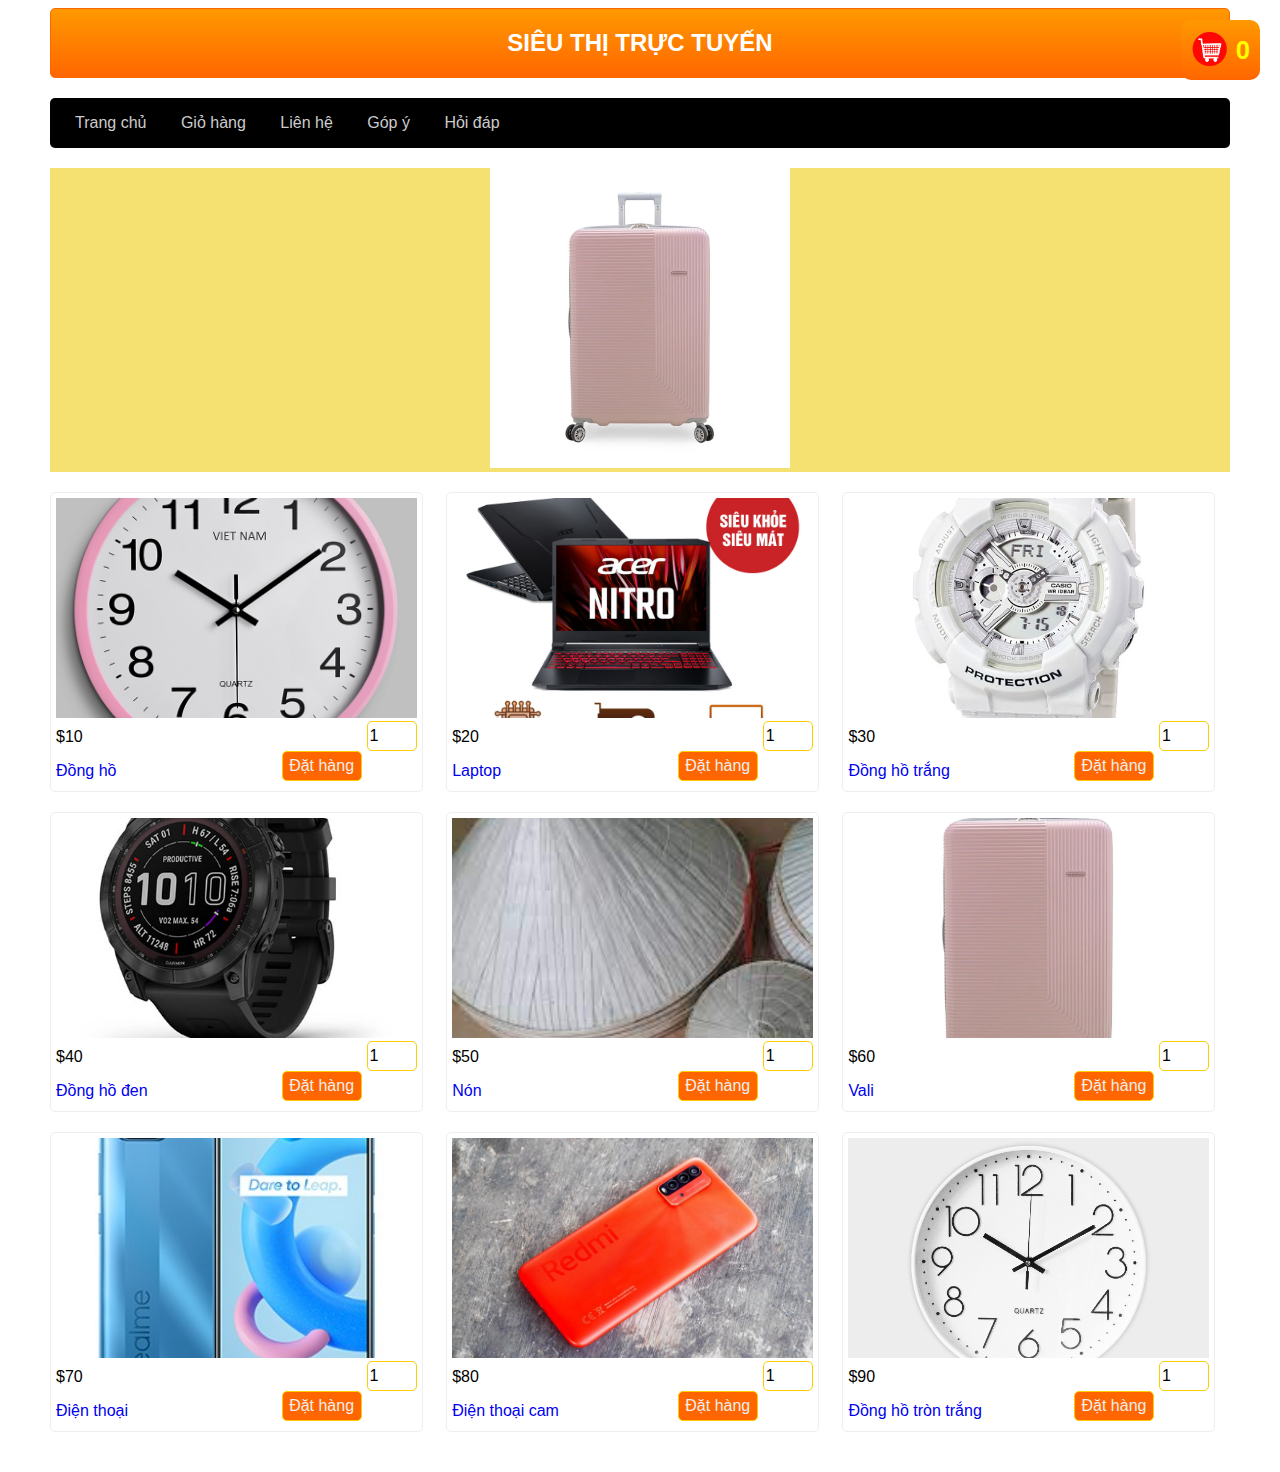
==== index.html @ f5eb184d "Add files via upload" ====
<!DOCTYPE html>
<html lang="en">
<head>
    <meta charset="UTF-8">
    <title>Shopping Cart</title>
    <link rel="stylesheet" href="css/style.css">
    <script src="js/cart.js"></script>
    <script src="js/slideshow.js"></script>
</head>
<body onload="showcountsp(); loadAnh();">
    <div class="giohang">
        <a onclick="showcart();"><img src="images/cart.png"><span id="countsp">0</span></a>
    </div>
    <div id="showcart">
        <table>
            <tr>
                <th style="width: 10px;">STT</th>
                <th>Hình</th>
                <th>Tên sản phẩm</th>
                <th>Đơn giá</th>
                <th>Số lượng</th>
                <th>Thành tiền ($)</th>
            </tr>
            <tbody id="mycart">
            </tbody>
            <tr>
                <a href="thanhtoan.html"><button type="button" class="thanhtoan">Chốt đơn và thanh toán</button></a>
            </tr>
        </table>
    </div>
    <div class="boxcenter">
        <div class="row mb header">
            <h1> SIÊU THỊ TRỰC TUYẾN</h1>
        </div>

        <div class="row mb menu">
            <ul>
                <li><a href="index.html">Trang chủ</a></li>
                <li><a href="thanhtoan.html">Giỏ hàng</a></li>
                <li><a href="#">Liên hệ</a></li>
                <li><a href="#">Góp ý</a></li>
                <li><a href="#">Hỏi đáp</a></li>
            </ul>
        </div>
        <div class="row mb ">
            <div class="row">
                <div class="banner mb">
                    <img src="images/0.jpg" id="Anh">
                </div>
            </div>
            <div class="row">
                <div class="boxsp mr">
                    <div class="row img"><img src="images/1.jpg" alt=""></div>
                    <p>$<span>10</span></p>
                    <a href="#">Đồng hồ</a>
                    <input type="number" name="soluong" min="1" max="10" value="1">
                    <button onclick="themvaogiohang(this)">Đặt hàng</button>
                </div>
                <div class="boxsp mr">
                    <div class="row img"><img src="images/2.jpg" alt=""></div>
                    <p>$<span>20</span></p>
                    <a href="#">Laptop</a>
                    <input type="number" name="soluong" min="1" max="10" value="1">
                    <button onclick="themvaogiohang(this)">Đặt hàng</button>
                </div>
                <div class="boxsp ">
                    <div class="row img"><img src="images/3.jpg" alt=""></div>
                    <p>$<span>30</span></p>
                    <a href="#">Đồng hồ trắng</a>
                    <input type="number" name="soluong" min="1" max="10" value="1">
                    <button onclick="themvaogiohang(this)">Đặt hàng</button>
                </div>
                <div class="boxsp mr">
                    <div class="row img"><img src="images/4.jpg" alt=""></div>
                    <p>$<span>40</span></p>
                    <a href="#">Đồng hồ đen</a>
                    <input type="number" name="soluong" min="1" max="10" value="1">
                    <button onclick="themvaogiohang(this)">Đặt hàng</button>
                </div>
                <div class="boxsp mr">
                    <div class="row img"><img src="images/5.jpg" alt=""></div>
                    <p>$<span>50</span></p>
                    <a href="#">Nón</a>
                    <input type="number" name="soluong" min="1" max="10" value="1">
                    <button onclick="themvaogiohang(this)">Đặt hàng</button>
                </div>
                <div class="boxsp ">
                    <div class="row img"><img src="images/0.jpg" alt=""></div>
                    <p>$<span>60</span></p>
                    <a href="#">Vali</a>
                    <input type="number" name="soluong" min="1" max="10" value="1">
                    <button onclick="themvaogiohang(this)">Đặt hàng</button>
                </div>
                <div class="boxsp mr">
                    <div class="row img"><img src="images/7.jpg" alt=""></div>
                    <p>$<span>70</span></p>
                    <a href="#">Điện thoại</a>
                    <input type="number" name="soluong" min="1" max="10" value="1">
                    <button onclick="themvaogiohang(this)">Đặt hàng</button>
                </div>
                <div class="boxsp mr">
                    <div class="row img"><img src="images/8.jpg" alt=""></div>
                    <p>$<span>80</span></p>
                    <a href="#">Điện thoại cam</a>
                    <input type="number" name="soluong" min="1" max="10" value="1">
                    <button onclick="themvaogiohang(this)">Đặt hàng</button>
                </div>
                <div class="boxsp ">
                    <div class="row img"><img src="images/6.jpg" alt=""></div>
                    <p>$<span>90</span></p>
                    <a href="#">Đồng hồ tròn trắng</a>
                    <input type="number" name="soluong" min="1" max="10" value="1">
                    <button onclick="themvaogiohang(this)">Đặt hàng</button>
                </div>
            </div>
        </div>
    </div>
    <script src="js/cart.js"></script>
</body>

</html>
---- css/style.css ----
* {
    box-sizing: border-box;
    font-family: sans-serif;
    font-size: 1em;
}

.boxcenter {
    width: 1180px;
    margin: 0 auto;
}

.row {
    float: left;
    width: 100%;
}

.demo {
    background-color: antiquewhite;
    min-height: 100px;
}

.header {
    background-image: linear-gradient(#F90, #F60);
    border: 1px #F60 solid;
    color: rgb(65, 61, 61);
    border-radius: 5px;
}

a {
    text-decoration: none;
}

.giohang {
    position: fixed;
    border-radius: 10px;
    right: 20px;
    top: 20px;
    height: 60px;
    background-image: linear-gradient(#F90, #F60);
    padding: 10px;
    z-index: 5;
}

.giohang img {
    width: 40px;
    float: left;
    margin-right: 5px;
}

.giohang span {
    font-weight: bold;
    font-size: 2vw;
    color: yellow;
    height: 40px;
    line-height: 40px;
}

#showcart {
    position: fixed;
    border-radius: 10px;
    right: 20px;
    top: 80px;
    padding: 10px;
    background-color: #EEE;
    border: 1px solid #CCC;
    z-index: 4;
}

.footer {
    background-color: #F90;
    border: 1px #F60 solid;
    color: #FFF;
    font-size: 0.8vw;
    border-radius: 5px;
    padding: 20px;
}

.header h1 {
    margin: 20px;
    font-size: 1.5em;
    color: #FFF;
    text-align: center;
}

h1 {
    margin: 20px 0px;
    font-size: 1.2vw;
    color: #F60;
}

.menu {
    background-color: black;
    color: #CCC;
    border-radius: 5px;
}

.banner {
    min-height: 300px;
    width: 100%;
    text-align: center;
    background-color: rgb(245, 225, 114);
}

.banner img {
    height: 300px;
}

.boxsp {
    float: left;
    width: calc(32% - 5px);
    min-height: 300px;
    border: 1px #EEE solid;
    border-radius: 5px;
    margin-bottom: 20px;
    position: relative;
    padding: 5px;
}

.boxsp input {
    width: 50px;
    height: 30px;
    position: absolute;
    right: 5px;
    bottom: 40px;
    border-radius: 5px;
    border: 1px #FC0 solid;
}

.boxsp button {
    width: 80px;
    position: absolute;
    right: 60px;
    bottom: 10px;
    background-color: #FF6600;
    border-radius: 5px;
    border: 1px #FC0 solid;
    padding: 5px 0px;
    color: #EEE;
}
button:hover, .giohang:hover{
    cursor: pointer;
}
button:active, .giohang:active{
    transform: scale(0.9);
}

.boxsp .img {
    min-height: 230px;
    text-align: center;
}

.img img {
    height: 220px;
    width: 100%;
    object-fit: cover;
}

.menu ul {
    padding: 0px 10px;
}

.menu ul li {
    list-style-type: none;
    display: inline;
    padding: 0px 15px;
}

.menu ul li a {
    color: #CCC;
    text-decoration: none;
    transition: 0.5s;
}

.menu ul li a:hover {
    color: white;
    font-size: 0.8vw;
}


/* giỏ hàng */

table {
    width: 100%;
    border-collapse: collapse;
}

th {
    background-color: #999;
    padding: 10px;
}

th,
td {
    border: 1px #CCC solid;
    text-align: center;
}

td div {
    width: calc(100% - 20px);
    padding: 0px 10px;
    text-align: right;
}

th div {
    width: calc(100% - 10px);
    padding: 0px 5px;
    text-align: right;
    font-size: 1.5rem;
}

td img {
    width: 100px;
}

.mb {
    margin-bottom: 20px;
}

.mb10 {
    margin-bottom: 10px;
}

.mr {
    margin-right: 2%;
}
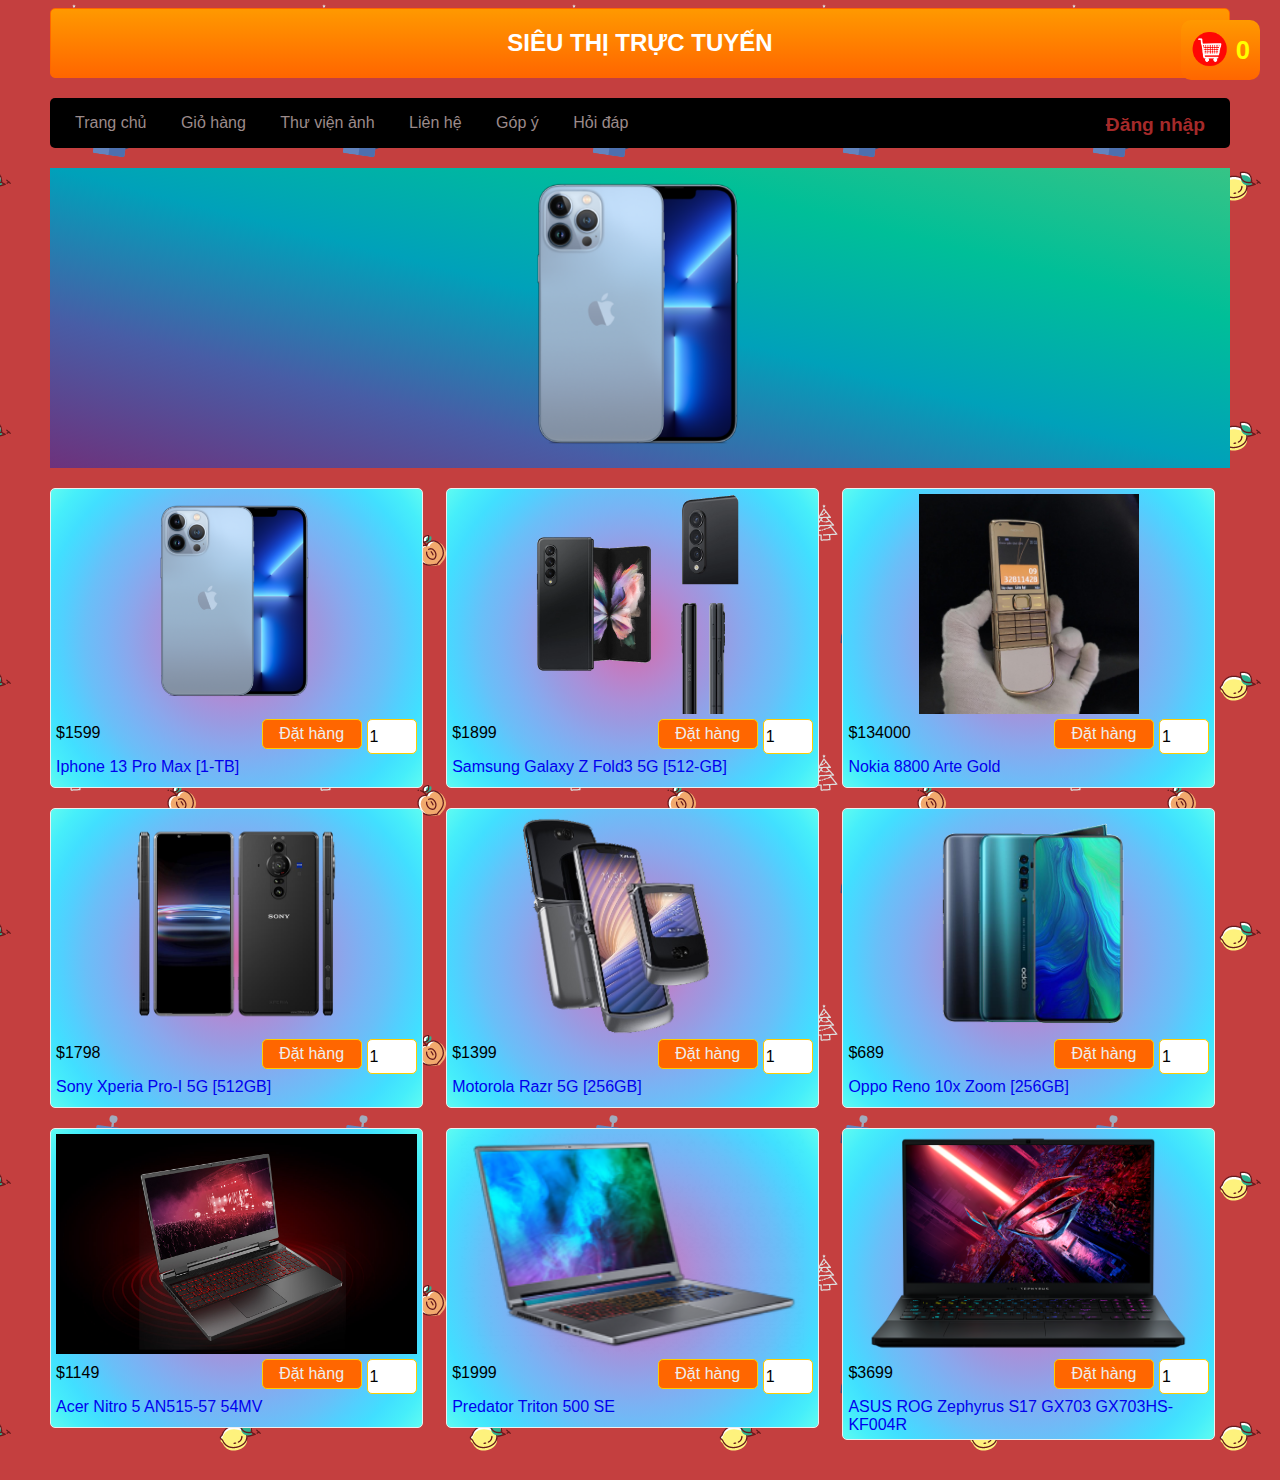
==== commit 7849ab0c: "Add files via upload" ====
--- a/index.html
+++ b/index.html
@@ -3,11 +3,12 @@
 <head>
     <meta charset="UTF-8">
     <title>Shopping Cart</title>
-    <link rel="stylesheet" href="css/style.css">
+    <link rel="stylesheet" href="style.css">
     <script src="js/cart.js"></script>
     <script src="js/slideshow.js"></script>
+    <script src="js/login.js"></script>
 </head>
-<body onload="showcountsp(); loadAnh();">
+<body onload="showcountsp(); loadAnh(); login();">
     <div class="giohang">
         <a onclick="showcart();"><img src="images/cart.png"><span id="countsp">0</span></a>
     </div>
@@ -24,7 +25,7 @@
             <tbody id="mycart">
             </tbody>
             <tr>
-                <a href="thanhtoan.html"><button type="button" class="thanhtoan">Chốt đơn và thanh toán</button></a>
+                <a href="thanhtoan.html"><button type="button" class="thanhtoan" style="width: 300px; height: 50px; border-radius: 8px; margin: 10px 35%; font-weight: bolder;">Chốt đơn và thanh toán</button></a>
             </tr>
         </table>
     </div>
@@ -37,78 +38,80 @@
             <ul>
                 <li><a href="index.html">Trang chủ</a></li>
                 <li><a href="thanhtoan.html">Giỏ hàng</a></li>
+                <li><a href="Gallery/Gallery.html">Thư viện ảnh</a></li>
                 <li><a href="#">Liên hệ</a></li>
                 <li><a href="#">Góp ý</a></li>
                 <li><a href="#">Hỏi đáp</a></li>
+                <li style="float: right;"><a href="Form/FormAngular.html" id="login" onclick="logout()" style="font-weight: bolder; font-size: larger;"></a></li>
             </ul>
         </div>
         <div class="row mb ">
             <div class="row">
                 <div class="banner mb">
-                    <img src="images/0.jpg" id="Anh">
+                    <img src="images/0.png" id="Anh">
                 </div>
             </div>
             <div class="row">
                 <div class="boxsp mr">
-                    <div class="row img"><img src="images/1.jpg" alt=""></div>
-                    <p>$<span>10</span></p>
-                    <a href="#">Đồng hồ</a>
+                    <div class="row img"><img src="images/0.png" alt=""></div>
+                    <p>$<span>1599</span></p>
+                    <a href="#">Iphone 13 Pro Max [1-TB]</a>
                     <input type="number" name="soluong" min="1" max="10" value="1">
                     <button onclick="themvaogiohang(this)">Đặt hàng</button>
                 </div>
                 <div class="boxsp mr">
-                    <div class="row img"><img src="images/2.jpg" alt=""></div>
-                    <p>$<span>20</span></p>
-                    <a href="#">Laptop</a>
+                    <div class="row img"><img src="images/1.png" alt=""></div>
+                    <p>$<span>1899</span></p>
+                    <a href="#">Samsung Galaxy Z Fold3 5G [512-GB]</a>
                     <input type="number" name="soluong" min="1" max="10" value="1">
                     <button onclick="themvaogiohang(this)">Đặt hàng</button>
                 </div>
                 <div class="boxsp ">
-                    <div class="row img"><img src="images/3.jpg" alt=""></div>
-                    <p>$<span>30</span></p>
-                    <a href="#">Đồng hồ trắng</a>
+                    <div class="row img"><img src="images/2.png" alt=""></div>
+                    <p>$<span>134000</span></p>
+                    <a href="#">Nokia 8800 Arte Gold</a>
                     <input type="number" name="soluong" min="1" max="10" value="1">
                     <button onclick="themvaogiohang(this)">Đặt hàng</button>
                 </div>
                 <div class="boxsp mr">
-                    <div class="row img"><img src="images/4.jpg" alt=""></div>
-                    <p>$<span>40</span></p>
-                    <a href="#">Đồng hồ đen</a>
+                    <div class="row img"><img src="images/3.png" alt=""></div>
+                    <p>$<span>1798</span></p>
+                    <a href="#">Sony Xperia Pro-I 5G [512GB]</a>
                     <input type="number" name="soluong" min="1" max="10" value="1">
                     <button onclick="themvaogiohang(this)">Đặt hàng</button>
                 </div>
                 <div class="boxsp mr">
-                    <div class="row img"><img src="images/5.jpg" alt=""></div>
-                    <p>$<span>50</span></p>
-                    <a href="#">Nón</a>
+                    <div class="row img"><img src="images/4.png"></div>
+                    <p>$<span>1399</span></p>
+                    <a href="#">Motorola Razr 5G [256GB]</a>
                     <input type="number" name="soluong" min="1" max="10" value="1">
                     <button onclick="themvaogiohang(this)">Đặt hàng</button>
                 </div>
                 <div class="boxsp ">
-                    <div class="row img"><img src="images/0.jpg" alt=""></div>
-                    <p>$<span>60</span></p>
-                    <a href="#">Vali</a>
+                    <div class="row img"><img src="images/5.png" alt=""></div>
+                    <p>$<span>689</span></p>
+                    <a href="#">Oppo Reno 10x Zoom [256GB]</a>
                     <input type="number" name="soluong" min="1" max="10" value="1">
                     <button onclick="themvaogiohang(this)">Đặt hàng</button>
                 </div>
                 <div class="boxsp mr">
-                    <div class="row img"><img src="images/7.jpg" alt=""></div>
-                    <p>$<span>70</span></p>
-                    <a href="#">Điện thoại</a>
+                    <div class="row img"><img src="images/6.png" alt=""></div>
+                    <p>$<span>1149</span></p>
+                    <a href="#">Acer Nitro 5 AN515-57 54MV</a>
                     <input type="number" name="soluong" min="1" max="10" value="1">
                     <button onclick="themvaogiohang(this)">Đặt hàng</button>
                 </div>
                 <div class="boxsp mr">
-                    <div class="row img"><img src="images/8.jpg" alt=""></div>
-                    <p>$<span>80</span></p>
-                    <a href="#">Điện thoại cam</a>
+                    <div class="row img"><img src="images/7.png" alt=""></div>
+                    <p>$<span>1999</span></p>
+                    <a href="#">Predator Triton 500 SE</a>
                     <input type="number" name="soluong" min="1" max="10" value="1">
                     <button onclick="themvaogiohang(this)">Đặt hàng</button>
                 </div>
                 <div class="boxsp ">
-                    <div class="row img"><img src="images/6.jpg" alt=""></div>
-                    <p>$<span>90</span></p>
-                    <a href="#">Đồng hồ tròn trắng</a>
+                    <div class="row img"><img src="images/8.png" alt=""></div>
+                    <p>$<span>3699</span></p>
+                    <a href="#">ASUS ROG Zephyrus S17 GX703 GX703HS-KF004R</a>
                     <input type="number" name="soluong" min="1" max="10" value="1">
                     <button onclick="themvaogiohang(this)">Đặt hàng</button>
                 </div>
--- a/style.css
+++ b/style.css
@@ -0,0 +1,231 @@
+* {
+    box-sizing: border-box;
+    font-family: sans-serif;
+    font-size: 1em;
+}
+body{
+    background-image: url("images/backround.png");
+}
+
+.boxcenter {
+    width: 1180px;
+    margin: 0 auto;
+}
+
+.row {
+    float: left;
+    width: 100%;
+}
+
+.demo {
+    background-color: antiquewhite;
+    min-height: 100px;
+}
+
+.header {
+    background-image: linear-gradient(#F90, #F60);
+    border: 1px #F60 solid;
+    color: rgb(65, 61, 61);
+    border-radius: 5px;
+}
+
+a {
+    text-decoration: none;
+}
+
+.giohang {
+    position: fixed;
+    border-radius: 10px;
+    right: 20px;
+    top: 20px;
+    height: 60px;
+    background-image: linear-gradient(#F90, #F60);
+    padding: 10px;
+    z-index: 5;
+}
+
+.giohang img {
+    width: 40px;
+    float: left;
+    margin-right: 5px;
+}
+
+.giohang span {
+    font-weight: bold;
+    font-size: 2vw;
+    color: yellow;
+    height: 40px;
+    line-height: 40px;
+}
+
+#showcart {
+    position: fixed;
+    border-radius: 10px;
+    right: 20px;
+    top: 80px;
+    padding: 10px;
+    background-color: #EEE;
+    border: 1px solid #CCC;
+    z-index: 4;
+}
+
+.footer {
+    background-color: #F90;
+    border: 1px #F60 solid;
+    color: #FFF;
+    font-size: 0.8vw;
+    border-radius: 5px;
+    padding: 20px;
+}
+
+.header h1 {
+    margin: 20px;
+    font-size: 1.5em;
+    color: #FFF;
+    text-align: center;
+}
+
+h1 {
+    margin: 20px 0px;
+    font-size: 1.2vw;
+    color: #F60;
+}
+
+.menu {
+    background-color: black;
+    color: #CCC;
+    border-radius: 5px;
+}
+
+.banner {
+    height: 300px;
+    width: 100%;
+    text-align: center;
+    background-image: linear-gradient(to right top, #6d327c, #485DA6, #00a1ba, #00BF98, #36C486);
+}
+
+.banner img {
+    height: 300px;
+}
+
+.boxsp {
+    float: left;
+    width: calc(32% - 5px);
+    min-height: 300px;
+    border: 1px #EEE solid;
+    border-radius: 5px;
+    margin-bottom: 20px;
+    position: relative;
+    padding: 5px;
+    background-image: radial-gradient(circle, #d16ba5, #c777b9, #ba83ca, #aa8fd8, #9a9ae1, #8aa7ec, #79b3f4, #69bff8, #52cffe, #41dfff, #46eefa, #5ffbf1);
+}
+
+.boxsp input {
+    width: 50px;
+    height: 35px;
+    position: absolute;
+    right: 5px;
+    top: 230px;
+    border-radius: 5px;
+    border: 1px #FC0 solid;
+}
+
+.boxsp button {
+    width: 100px;
+    position: absolute;
+    right: 60px;
+    top: 230px;
+    background-color: #FF6600;
+    border-radius: 5px;
+    border: 1px #FC0 solid;
+    padding: 5px 0px;
+    color: #EEE;
+}
+button:hover, .giohang:hover{
+    cursor: pointer;
+    background-color: #69bff8;
+}
+button:active, .giohang:active{
+    transform: scale(0.9);
+}
+
+.boxsp .img {
+    min-height: 230px;
+    text-align: center;
+}
+
+.img img {
+    height: 220px;
+    max-width: 100%;
+    object-fit: cover;
+    
+}
+
+.menu ul {
+    padding: 0px 10px;
+}
+
+.menu ul li {
+    list-style-type: none;
+    display: inline;
+    padding: 0px 15px;
+}
+
+.menu ul li a {
+    color: rgb(156, 139, 139);
+    text-decoration: none;
+    transition: 0.2s;
+}
+
+.menu ul li a:hover {
+    color: white;
+    text-decoration: underline;
+}
+
+
+/* giỏ hàng */
+
+table {
+    width: 100%;
+    border-collapse: collapse;
+}
+
+th {
+    background-color: #999;
+    padding: 10px;
+}
+
+th,
+td {
+    border: 1px #CCC solid;
+    text-align: center;
+}
+
+td div {
+    width: calc(100% - 20px);
+    padding: 0px 10px;
+    text-align: right;
+}
+
+th div {
+    width: calc(100% - 10px);
+    padding: 0px 5px;
+    text-align: right;
+    font-size: 1.5rem;
+}
+
+td img {
+    width: 100px;
+}
+
+.mb {
+    margin-bottom: 20px;
+}
+
+.mb10 {
+    margin-bottom: 10px;
+}
+
+.mr {
+    margin-right: 2%;
+}